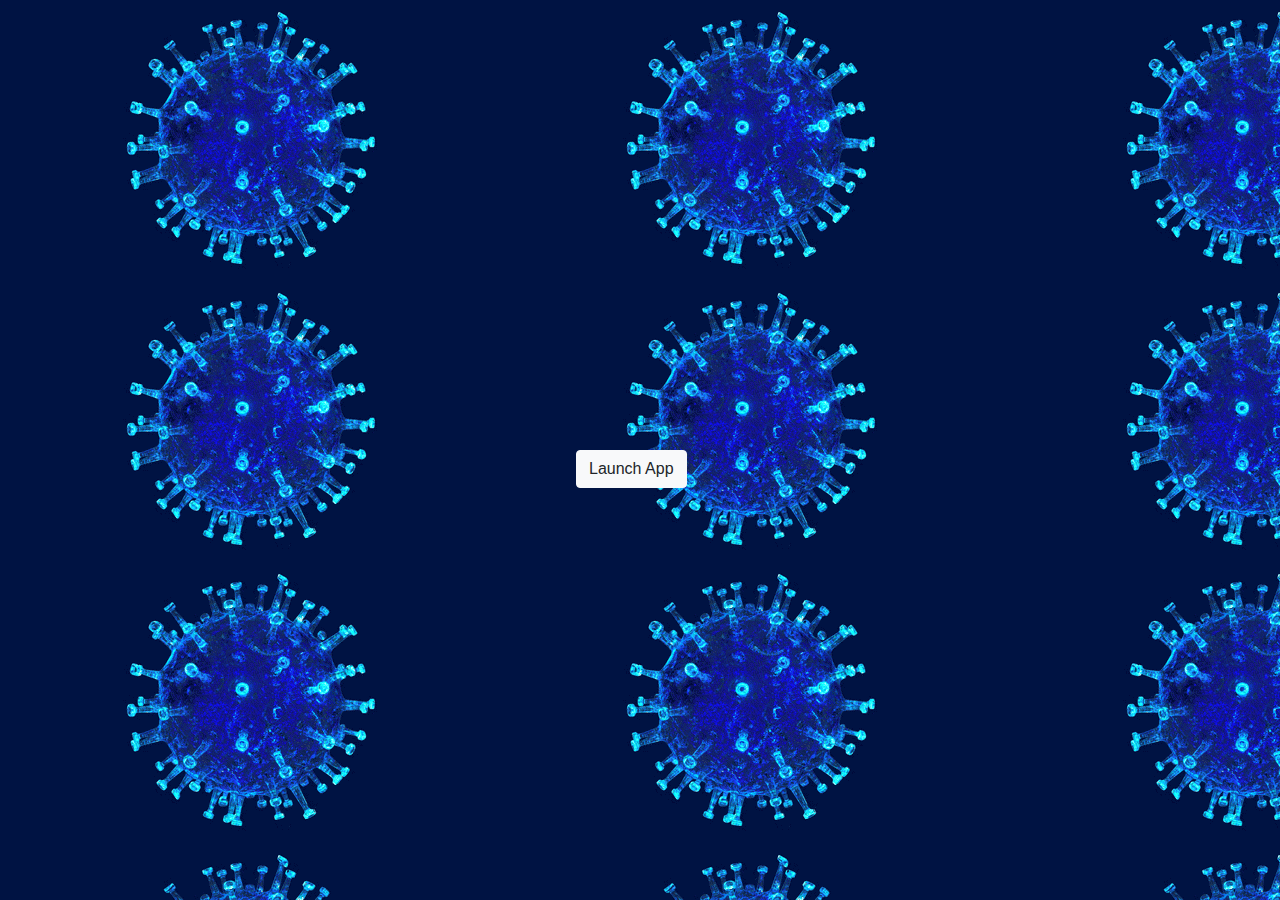
==== corona-app.html @ c9c1a97d "Adding coronavirus project" ====
<!DOCTYPE html>
<html lang="en">
<head>
	<meta charset="UTF-8">
	<meta name="viewport" content="width=device-width, initial-scale=1.0">

	<link rel="stylesheet" href="assets/css/styles.css">
	<link rel="stylesheet" href="https://maxcdn.bootstrapcdn.com/bootstrap/4.0.0/css/bootstrap.min.css" integrity="sha384-Gn5384xqQ1aoWXA+058RXPxPg6fy4IWvTNh0E263XmFcJlSAwiGgFAW/dAiS6JXm" crossorigin="anonymous">
	<title>Portfolio website complete</title>
</head>

<body background="portfolio/img/coronaimg1.gif">
	<main class="l-main">
		<section>
			<div class="about__container bd-grid">
				<a href="https://coronavirus-web-application.herokuapp.com/">
				<button type="button" class="btn btn-light" style="position: absolute;
				top: 50%; left: 45%">Launch App</button>
				</a>
			</div>
		</section>
	</main>
</body>
</html>
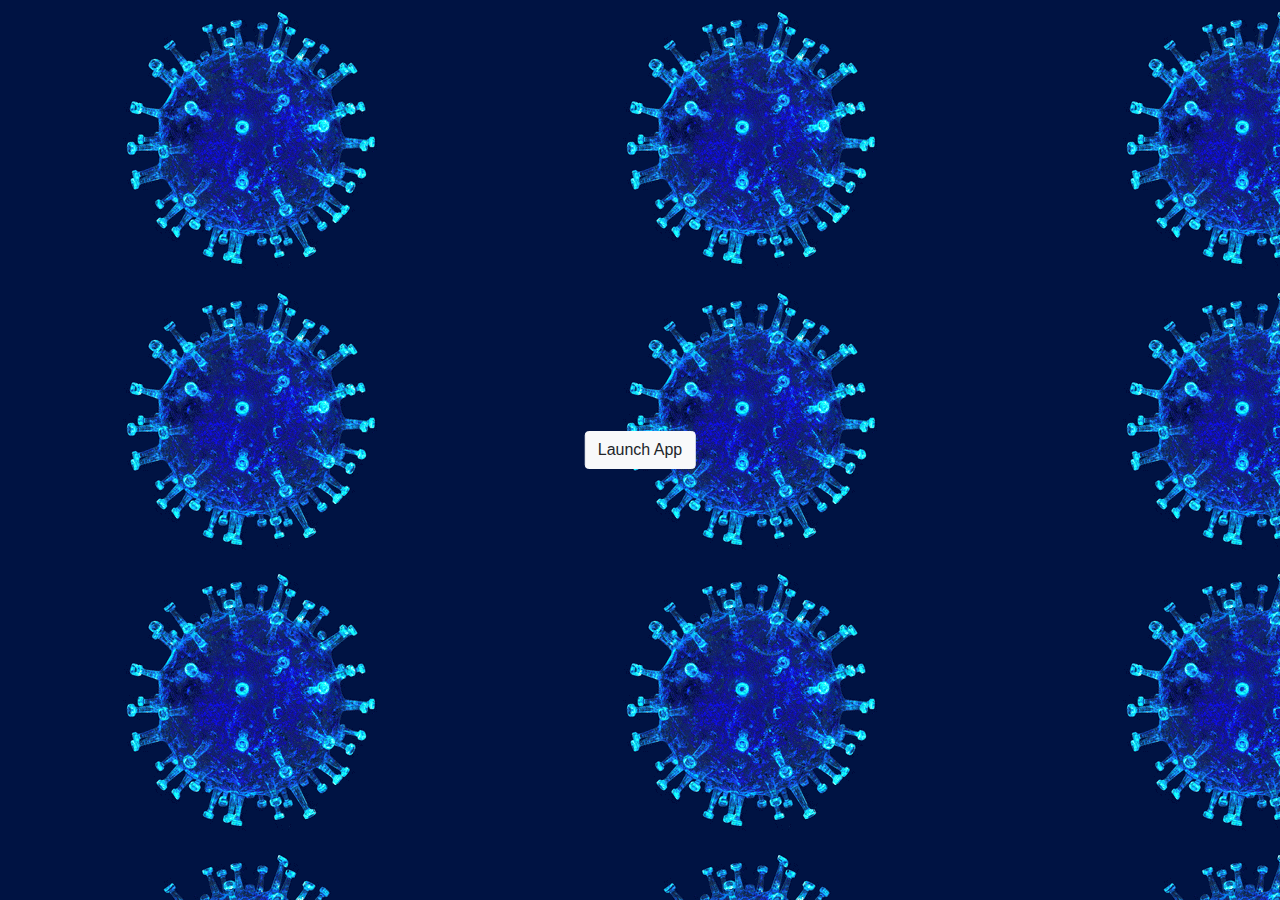
==== commit 411c7b5a: "translate button to center" ====
--- a/corona-app.html
+++ b/corona-app.html
@@ -12,10 +12,10 @@
 <body background="portfolio/img/coronaimg1.gif">
 	<main class="l-main">
 		<section>
-			<div class="about__container bd-grid">
+			<div>
 				<a href="https://coronavirus-web-application.herokuapp.com/">
-				<button type="button" class="btn btn-light" style="position: absolute;
-				top: 50%; left: 45%">Launch App</button>
+				<button type="button" class="btn btn-light" style="position:absolute;
+				top:50%;left: 50%;transform:translate(-50%, -50%);">Launch App</button>
 				</a>
 			</div>
 		</section>
